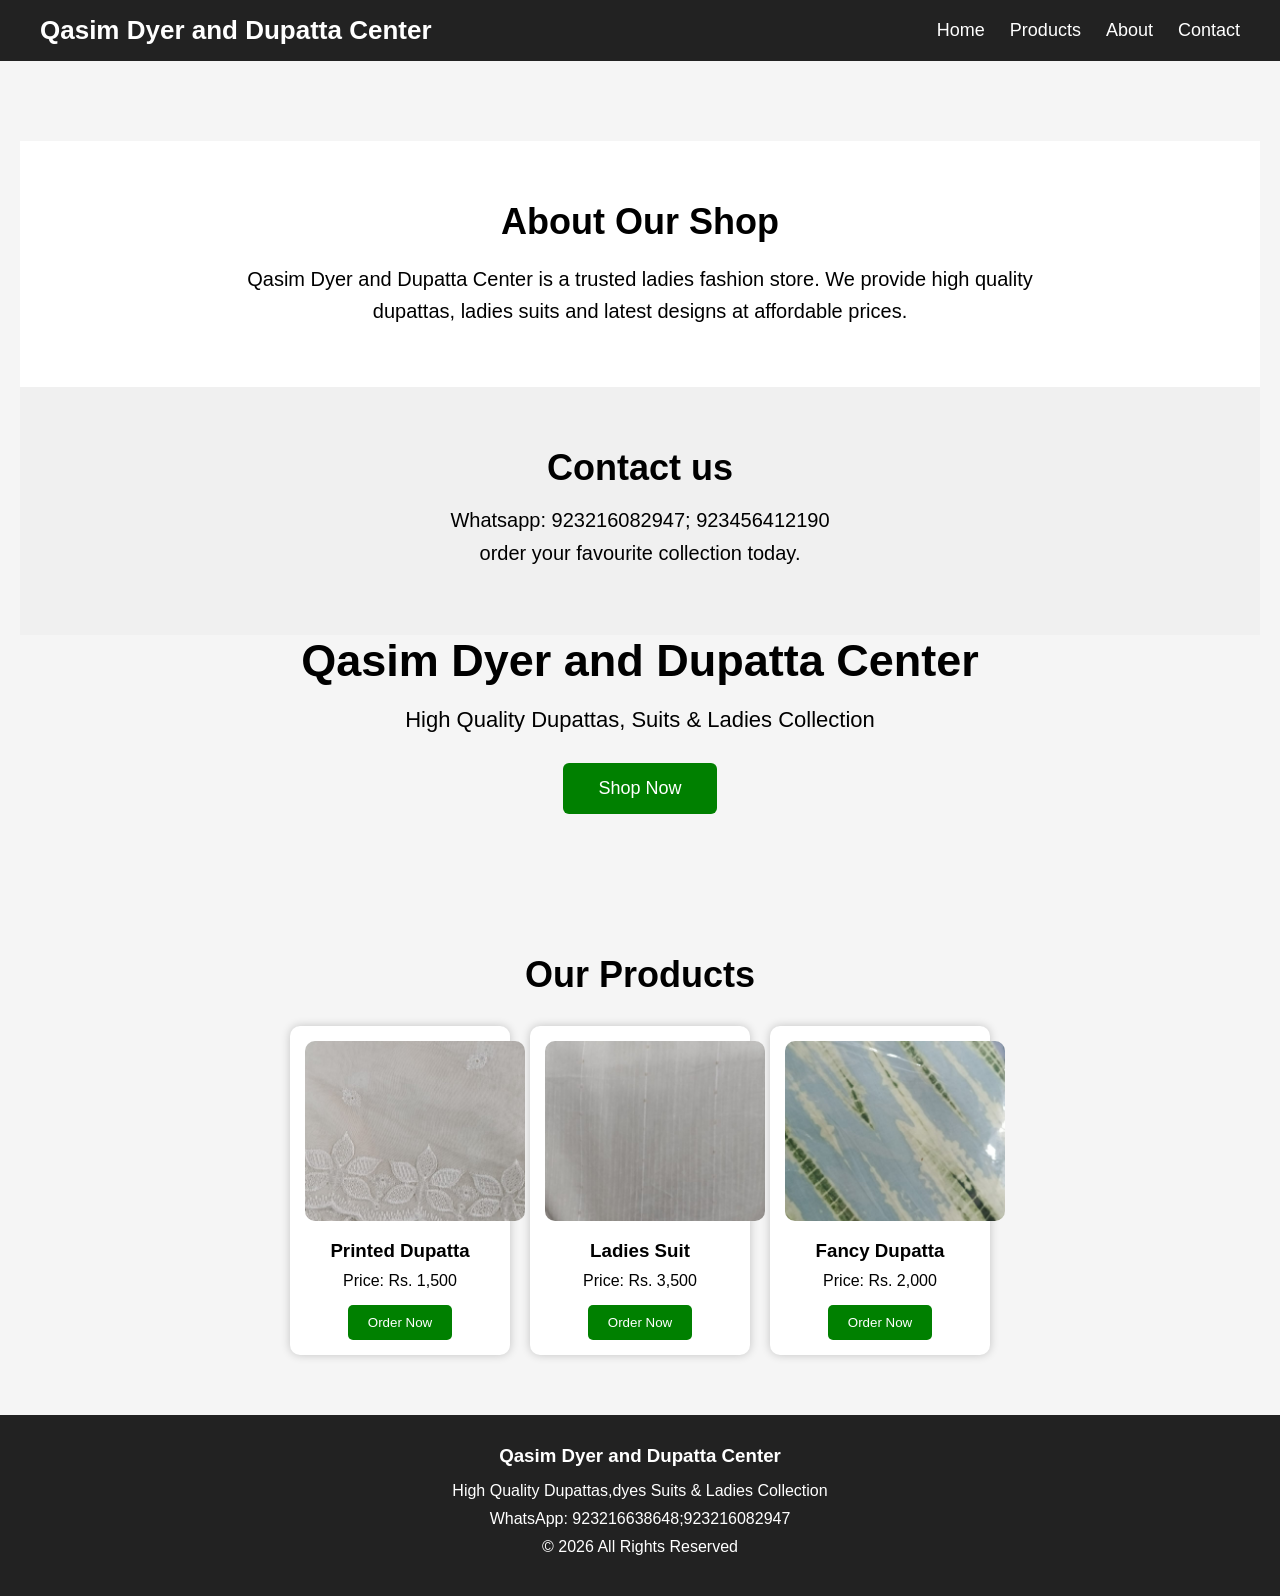
==== index.html @ f5b00004 "Add files via upload" ====
<!DOCTYPE html>
<html lang="en">

<head>
    <meta charset="UTF-8">
    <meta name="viewport" content="width=device-width, initial-scale=1.0">
    <title>Qasim Dyer and Dupatta Center</title>

    <link rel="stylesheet" href="style.css">
</head>

<body>

    <nav>
        <div class="logo">Qasim Dyer and Dupatta Center</div>

        <ul>
            <li><a href="#home">Home</a></li>

<li><a href="#products">Products</a></li>

<li><a href="#about">About</a></li>

<li><a href="#contact">Contact</a></li>
        </ul>
    </nav>

    <section class="hero" id="home">
        <section class="about" id="about">

<h2>About Our Shop</h2>

<p>
Qasim Dyer and Dupatta Center is a trusted ladies fashion store.
We provide high quality dupattas, ladies suits and latest designs
at affordable prices.
</p>

</section>
        <section class="contact" id="contact">
            <h2>Contact us</h2>
            <p>Whatsapp: 923216082947; 923456412190</p>
            <p>order your favourite collection today.</p>
        </section>
        <h1>Qasim Dyer and Dupatta Center</h1>

        <p>High Quality Dupattas, Suits & Ladies Collection</p>

        <a href="#products">
    <button>Shop Now</button>
</a>
    </section>
    <section class="products" id="products">

    <h2>Our Products</h2>
    <div class="products-container">

    <div class="product-card">
        <img src="images/dupatta1.jpg" alt=printed Dupatta">
        <h3>Printed Dupatta</h3>
        <p>Price: Rs. 1,500</p>
        <a href="https://wa.me/923216082947?text=Assalam-o-Alaikum,%20I%20want%20to%20order%20Printed%20Dupatta." target="_blank">
    <button>Order Now</button>
</a>
    </div>

    <div class="product-card">
        <img src="images/dupatta2.jpg" alt="Fancy Dupatta">
        <h3>Ladies Suit</h3>
        <p>Price: Rs. 3,500</p>
        <a href="https://wa.me/923456412190?text=Assalam-o-Alaikum,%20I%20want%20to%20order%20Ladies%20Suit." target="_blank">
    <button>Order Now</button>
</a>
    </div>

    <div class="product-card">
        <img src="images/suit1.jpg" alt="Ladies Suit">
        <h3>Fancy Dupatta</h3>
        <p>Price: Rs. 2,000</p>
       <a href="https://wa.me/923216082947?text=Assalam-o-Alaikum,%20I%20want%20to%20order%20Fancy%20Dupatta." target="_blank">
    <button>Order Now</button>
</a>
    </div>
</div>

</section>
<footer>

    <h3>Qasim Dyer and Dupatta Center</h3>

    <p>High Quality Dupattas,dyes Suits & Ladies Collection</p>

    <p>WhatsApp: 923216638648;923216082947</p>

    <p>© 2026 All Rights Reserved</p>

</footer>

    <script src="script.js"></script>

</body>

</html>
---- style.css ----
*{
    margin:0;
    padding:0;
    box-sizing:border-box;
}

body{
    font-family:Arial, sans-serif;
    background:#f5f5f5;
}

/* Navigation Bar */

nav{
    background:#222;
    color:white;
    display:flex;
    justify-content:space-between;
    align-items:center;
    padding:15px 40px;
}

.logo{
    font-size:26px;
    font-weight:bold;
}

nav ul{
    display:flex;
    list-style:none;
}

nav ul li{
    margin-left:25px;
}

nav ul li a{
    color:white;
    text-decoration:none;
    font-size:18px;
}

nav ul li a:hover{
    color:yellow;
}

/* Hero Section */

.hero{
    text-align:center;
    padding:80px 20px;
}

.hero h1{
    font-size:45px;
    margin-bottom:20px;
}

.hero p{
    font-size:22px;
    margin-bottom:30px;
}

.hero button{
    background:green;
    color:white;
    border:none;
    padding:15px 35px;
    font-size:18px;
    border-radius:6px;
    cursor:pointer;
}

.hero button:hover{
    background:darkgreen;
}

/* Products Section */

.products{
    padding:60px 20px;
    text-align:center;
}

.products h2{
    font-size:36px;
    margin-bottom:30px;
}

.products-container{
    display:flex;
    justify-content:center;
    gap:30px;
    flex-wrap:wrap;
}

.product-card{
    width:250px;
    background:white;
    padding:15px;
    border-radius:10px;
    box-shadow:0 0 10px rgba(0,0,0,0.2);
    text-align:center;
}

.product-card img{
    width:100%;
    height:200px;
    object-fit:cover;
    border-radius:10px;
    margin-bottom:15px;
}

.product-card h3{
    margin-bottom:10px;
}

.product-card p{
    margin-bottom:15px;
}

.product-card button{
    background:green;
    color:white;
    border:none;
    padding:10px 20px;
    border-radius:5px;
    cursor:pointer;
}

.product-card button:hover{
    background:darkgreen;}.products-container{
    display:flex !important;
    justify-content:center !important;
    gap:20px !important;
    flex-wrap:nowrap !important;
}

.product-card{
    width:220px !important;
}

.product-card img{
    width:220px !important;
    height:180px !important;
}
/* About Section */

.about{
    padding:60px 20px;
    text-align:center;
    background:white;
}

.about h2{
    font-size:36px;
    margin-bottom:20px;
}

.about p{
    font-size:20px;
    max-width:800px;
    margin:auto;
    line-height:1.6;
}


/* Contact Section */

.contact{
    padding:60px 20px;
    text-align:center;
    background:#f0f0f0;
}

.contact h2{
    font-size:36px;
    margin-bottom:20px;
}

.contact p{
    font-size:20px;
    margin-bottom:10px;
}
/* Footer */

footer{
    background:#222;
    color:white;
    text-align:center;
    padding:30px 20px;
}

footer h3{
    margin-bottom:15px;
}

footer p{
    margin-bottom:10px;
}
/* Mobile Responsive */

@media(max-width:768px){

    nav{
        flex-direction:column;
        padding:15px 20px;
    }

    .logo{
        font-size:22px;
        margin-bottom:15px;
        text-align:center;
    }

    nav ul{
        flex-direction:column;
        text-align:center;
    }

    nav ul li{
        margin:10px 0;
    }


    .hero h1{
        font-size:32px;
    }

    .hero p{
        font-size:18px;
    }


    .products-container{
        flex-direction:column;
        align-items:center;
    }
    .product-card{
        width:90% !important;
    }
    .product-card img{
        width:100% !important;
        height:220px !important;
    }
}
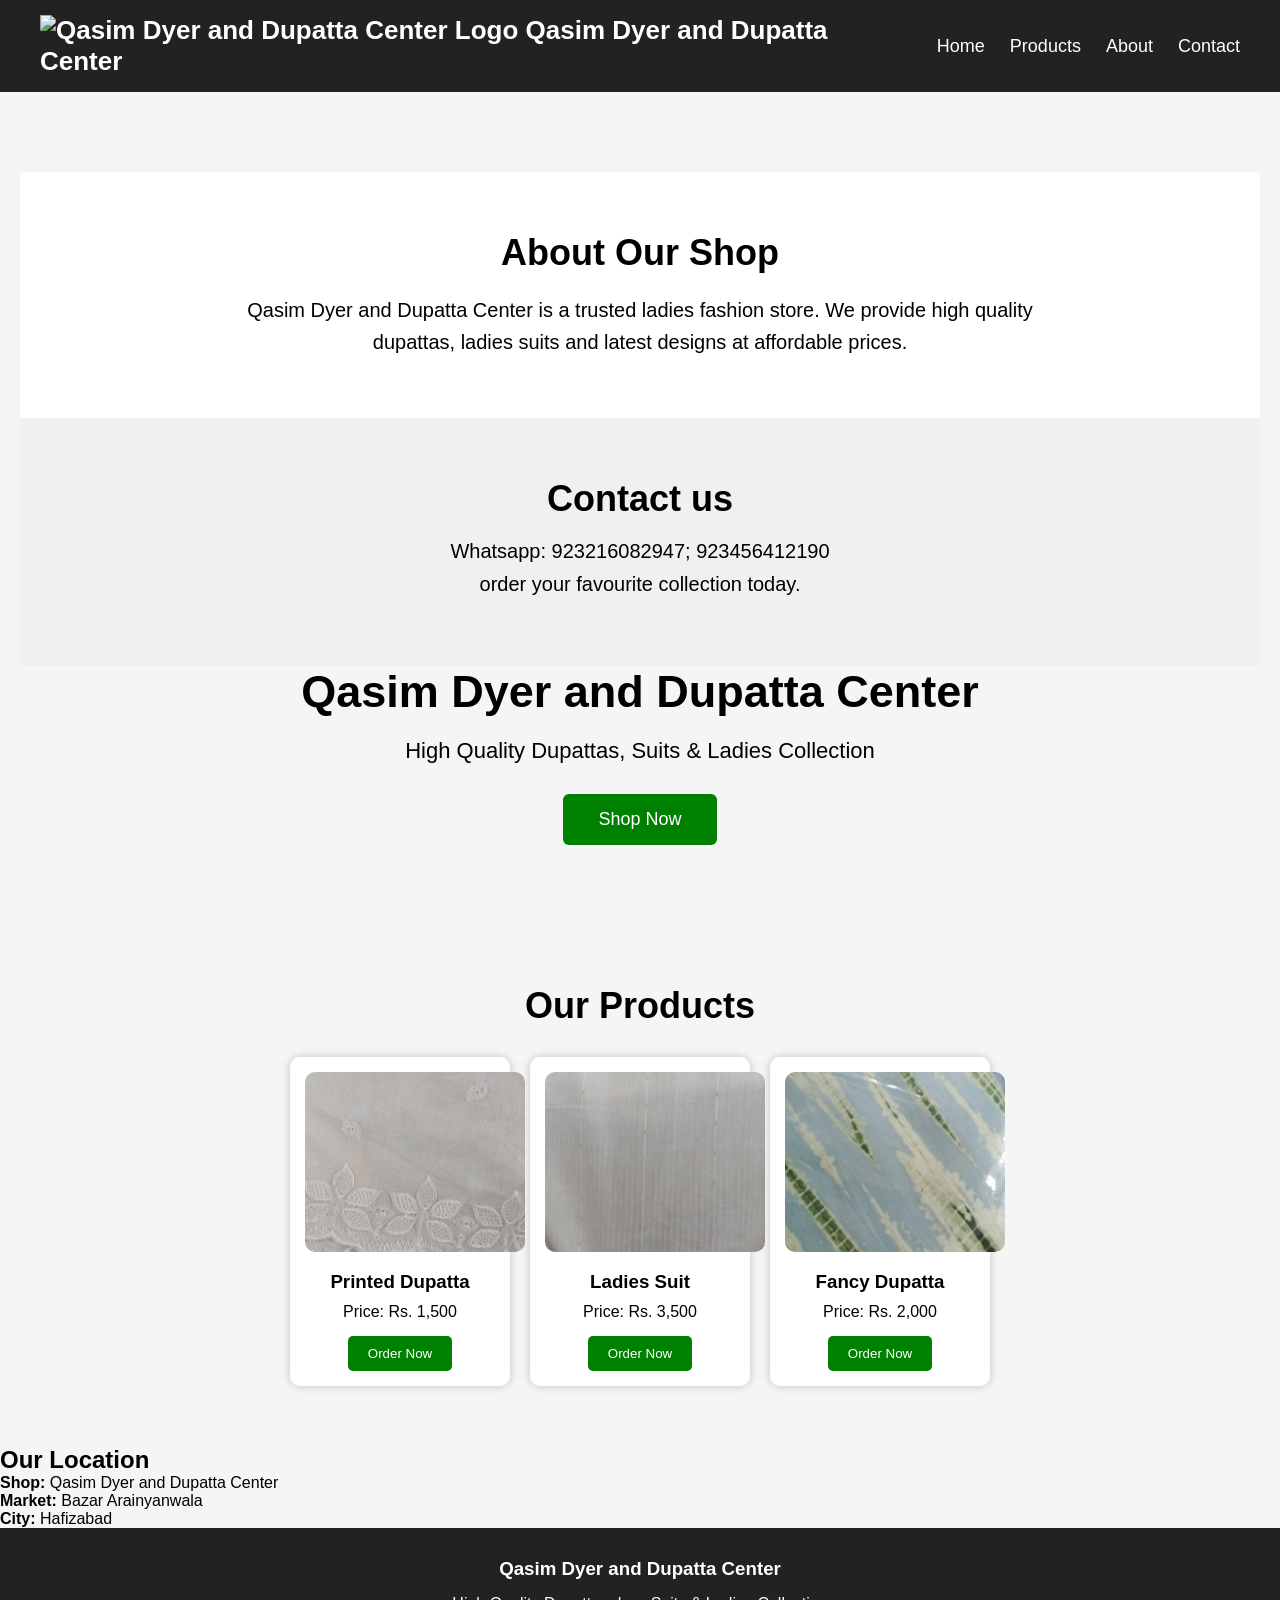
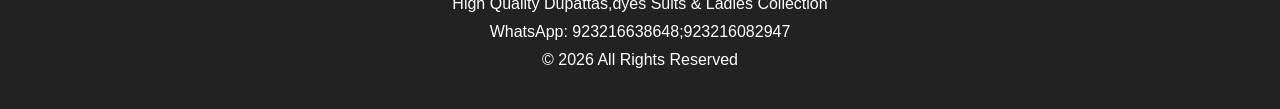
==== commit e513c352: "Update index.html" ====
--- a/index.html
+++ b/index.html
@@ -4,7 +4,11 @@
 <head>
     <meta charset="UTF-8">
     <meta name="viewport" content="width=device-width, initial-scale=1.0">
-    <title>Qasim Dyer and Dupatta Center</title>
+    <meta name="google-site-verification" content="7e7A2mH9EqvrK-CIzZwHQ8gjVrmVfuUM3y3GtttHJRY" />
+    <meta name="description" content="Qasim Dyer and Dupatta Center in Bazar Arainyanwala, Hafizabad. High quality dupattas, ladies suits and fashion collection.">
+
+<meta name="keywords" content="Dupatta, Ladies Suit, Hafizabad, Bazar Arainyanwala, Qasim Dyer">
+    <title>Qasim Dyer and Dupatta Center | Dupattas & Ladies Suits in Hafizabad</title>
 
     <link rel="stylesheet" href="style.css">
 </head>
@@ -12,7 +16,10 @@
 <body>
 
     <nav>
-        <div class="logo">Qasim Dyer and Dupatta Center</div>
+        <div class="logo">
+    <img src="images/logo.png" alt="Qasim Dyer and Dupatta Center Logo">
+    <span>Qasim Dyer and Dupatta Center</span>
+</div>
 
         <ul>
             <li><a href="#home">Home</a></li>
@@ -84,6 +91,17 @@
 </div>
 
 </section>
+<section class="location" id="location">
+
+    <h2>Our Location</h2>
+
+    <p><strong>Shop:</strong> Qasim Dyer and Dupatta Center</p>
+
+    <p><strong>Market:</strong> Bazar Arainyanwala</p>
+
+    <p><strong>City:</strong> Hafizabad</p>
+
+</section>
 <footer>
 
     <h3>Qasim Dyer and Dupatta Center</h3>
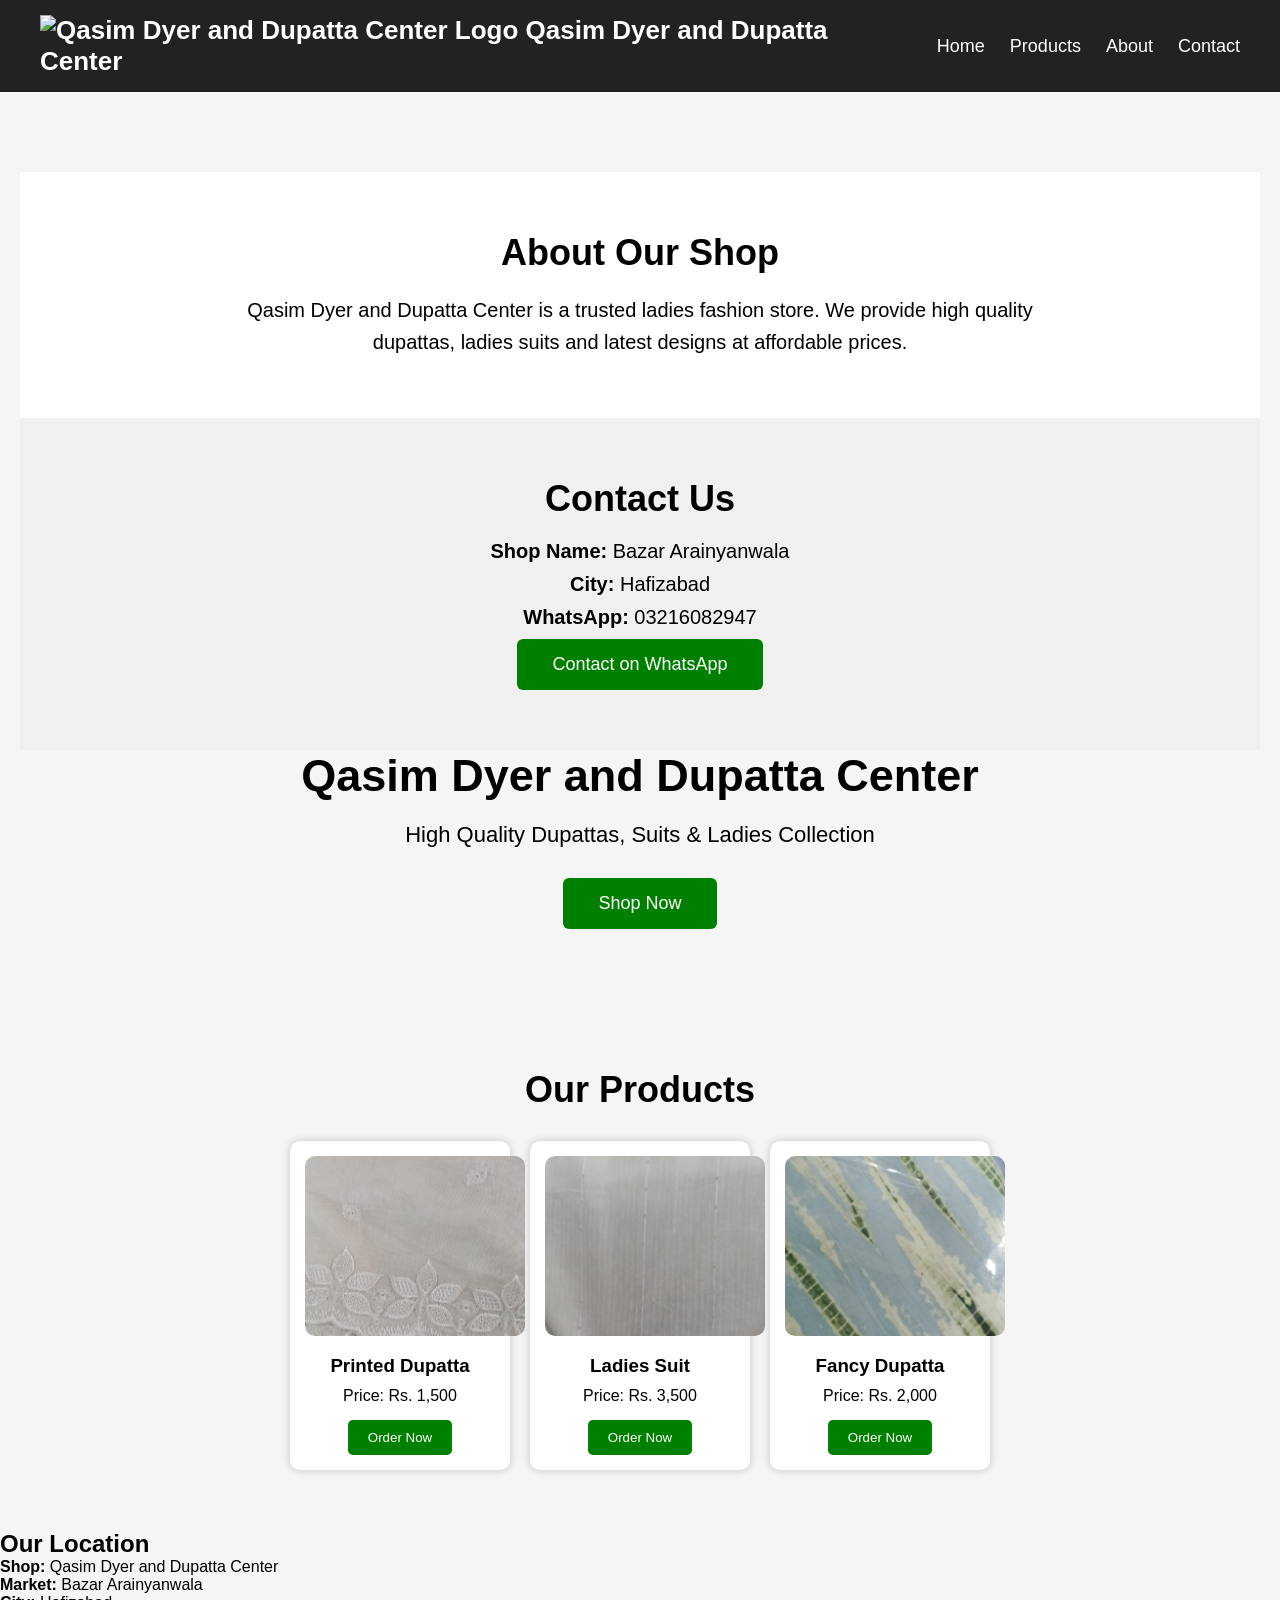
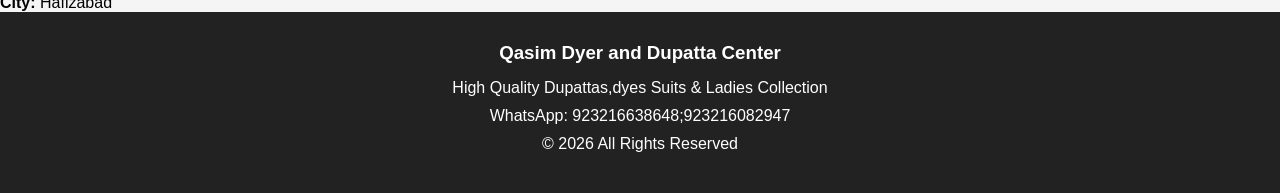
==== commit 5f2bf2a6: "Fix HTML structure and update contact information" ====
--- a/index.html
+++ b/index.html
@@ -4,6 +4,7 @@
 <head>
     <meta charset="UTF-8">
     <meta name="viewport" content="width=device-width, initial-scale=1.0">
+    <meta name="description" content="Bazar Arainyanwala, Hafizabad میں Qasim Dyer and Dupatta Center سے اعلیٰ معیار کے دوپٹے، خواتین کے سوٹس اور لیڈیز کلیکشن حاصل کریں۔">
     <meta name="google-site-verification" content="7e7A2mH9EqvrK-CIzZwHQ8gjVrmVfuUM3y3GtttHJRY" />
     <meta name="description" content="Qasim Dyer and Dupatta Center in Bazar Arainyanwala, Hafizabad. High quality dupattas, ladies suits and fashion collection.">
 
@@ -45,10 +46,20 @@
 
 </section>
         <section class="contact" id="contact">
-            <h2>Contact us</h2>
-            <p>Whatsapp: 923216082947; 923456412190</p>
-            <p>order your favourite collection today.</p>
-        </section>
+
+    <h2>Contact Us</h2>
+
+    <p><strong>Shop Name:</strong> Bazar Arainyanwala</p>
+
+    <p><strong>City:</strong> Hafizabad</p>
+
+    <p><strong>WhatsApp:</strong> 03216082947</p>
+
+    <a href="https://wa.me/923216082947?text=Assalam-o-Alaikum,%20I%20want%20to%20order%20from%20your%20shop." target="_blank">
+        <button>Contact on WhatsApp</button>
+    </a>
+
+</section>
         <h1>Qasim Dyer and Dupatta Center</h1>
 
         <p>High Quality Dupattas, Suits & Ladies Collection</p>
@@ -118,4 +129,4 @@
 
 </body>
 
-</html>+</html>
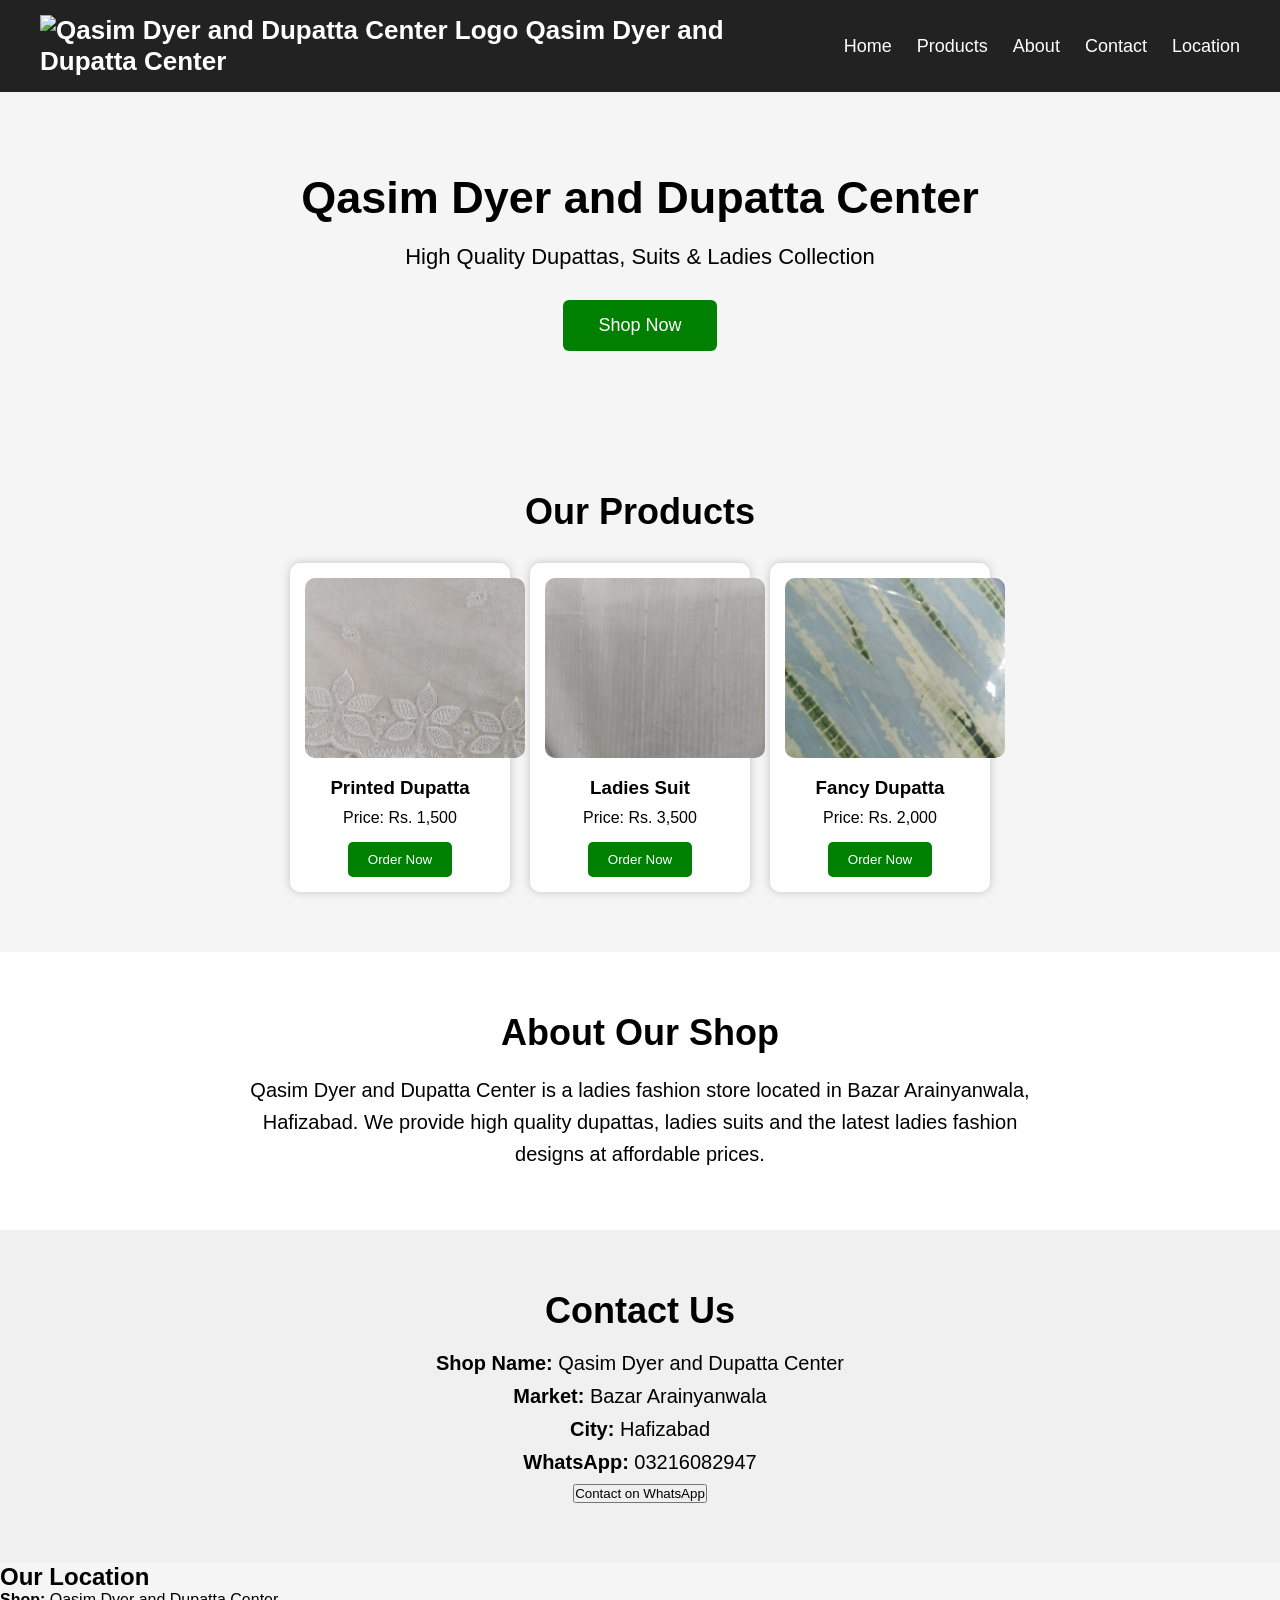
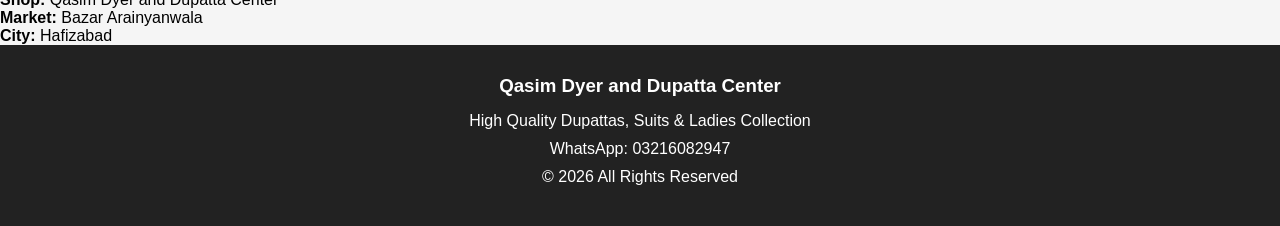
==== commit 07917163: "Revise index.html for improved layout and content Updated HTML structure and content for Qasim Dyer " ====
--- a/index.html
+++ b/index.html
@@ -4,11 +4,18 @@
 <head>
     <meta charset="UTF-8">
     <meta name="viewport" content="width=device-width, initial-scale=1.0">
-    <meta name="description" content="Bazar Arainyanwala, Hafizabad میں Qasim Dyer and Dupatta Center سے اعلیٰ معیار کے دوپٹے، خواتین کے سوٹس اور لیڈیز کلیکشن حاصل کریں۔">
-    <meta name="google-site-verification" content="7e7A2mH9EqvrK-CIzZwHQ8gjVrmVfuUM3y3GtttHJRY" />
-    <meta name="description" content="Qasim Dyer and Dupatta Center in Bazar Arainyanwala, Hafizabad. High quality dupattas, ladies suits and fashion collection.">
-
-<meta name="keywords" content="Dupatta, Ladies Suit, Hafizabad, Bazar Arainyanwala, Qasim Dyer">
+
+    <meta name="description"
+        content="Qasim Dyer and Dupatta Center in Bazar Arainyanwala, Hafizabad. High quality dupattas, ladies suits and fashion collection at affordable prices.">
+
+    <meta name="keywords"
+        content="Qasim Dyer and Dupatta Center, Dupatta, Ladies Suit, Hafizabad, Bazar Arainyanwala">
+
+    <meta name="google-site-verification"
+        content="7e7A2mH9EqvrK-CIzZwHQ8gjVrmVfuUM3y3GtttHJRY">
+
+    <meta name="author" content="Qasim Dyer and Dupatta Center">
+
     <title>Qasim Dyer and Dupatta Center | Dupattas & Ladies Suits in Hafizabad</title>
 
     <link rel="stylesheet" href="style.css">
@@ -16,114 +23,280 @@
 
 <body>
 
+    <!-- Navigation Bar -->
+
     <nav>
+
         <div class="logo">
-    <img src="images/logo.png" alt="Qasim Dyer and Dupatta Center Logo">
-    <span>Qasim Dyer and Dupatta Center</span>
-</div>
+
+            <img src="images/logo.png"
+                alt="Qasim Dyer and Dupatta Center Logo">
+
+            <span>Qasim Dyer and Dupatta Center</span>
+
+        </div>
 
         <ul>
-            <li><a href="#home">Home</a></li>
-
-<li><a href="#products">Products</a></li>
-
-<li><a href="#about">About</a></li>
-
-<li><a href="#contact">Contact</a></li>
+
+            <li>
+                <a href="#home">Home</a>
+            </li>
+
+            <li>
+                <a href="#products">Products</a>
+            </li>
+
+            <li>
+                <a href="#about">About</a>
+            </li>
+
+            <li>
+                <a href="#contact">Contact</a>
+            </li>
+
+            <li>
+                <a href="#location">Location</a>
+            </li>
+
         </ul>
+
     </nav>
 
+
+    <!-- Home / Hero Section -->
+
     <section class="hero" id="home">
-        <section class="about" id="about">
-
-<h2>About Our Shop</h2>
-
-<p>
-Qasim Dyer and Dupatta Center is a trusted ladies fashion store.
-We provide high quality dupattas, ladies suits and latest designs
-at affordable prices.
-</p>
-
-</section>
-        <section class="contact" id="contact">
-
-    <h2>Contact Us</h2>
-
-    <p><strong>Shop Name:</strong> Bazar Arainyanwala</p>
-
-    <p><strong>City:</strong> Hafizabad</p>
-
-    <p><strong>WhatsApp:</strong> 03216082947</p>
-
-    <a href="https://wa.me/923216082947?text=Assalam-o-Alaikum,%20I%20want%20to%20order%20from%20your%20shop." target="_blank">
-        <button>Contact on WhatsApp</button>
-    </a>
-
-</section>
-        <h1>Qasim Dyer and Dupatta Center</h1>
-
-        <p>High Quality Dupattas, Suits & Ladies Collection</p>
+
+        <h1>
+            Qasim Dyer and Dupatta Center
+        </h1>
+
+        <p>
+            High Quality Dupattas, Suits & Ladies Collection
+        </p>
 
         <a href="#products">
-    <button>Shop Now</button>
-</a>
-    </section>
+
+            <button>
+                Shop Now
+            </button>
+
+        </a>
+
+    </section>
+
+
+    <!-- Products Section -->
+
     <section class="products" id="products">
 
-    <h2>Our Products</h2>
-    <div class="products-container">
-
-    <div class="product-card">
-        <img src="images/dupatta1.jpg" alt=printed Dupatta">
-        <h3>Printed Dupatta</h3>
-        <p>Price: Rs. 1,500</p>
-        <a href="https://wa.me/923216082947?text=Assalam-o-Alaikum,%20I%20want%20to%20order%20Printed%20Dupatta." target="_blank">
-    <button>Order Now</button>
-</a>
-    </div>
-
-    <div class="product-card">
-        <img src="images/dupatta2.jpg" alt="Fancy Dupatta">
-        <h3>Ladies Suit</h3>
-        <p>Price: Rs. 3,500</p>
-        <a href="https://wa.me/923456412190?text=Assalam-o-Alaikum,%20I%20want%20to%20order%20Ladies%20Suit." target="_blank">
-    <button>Order Now</button>
-</a>
-    </div>
-
-    <div class="product-card">
-        <img src="images/suit1.jpg" alt="Ladies Suit">
-        <h3>Fancy Dupatta</h3>
-        <p>Price: Rs. 2,000</p>
-       <a href="https://wa.me/923216082947?text=Assalam-o-Alaikum,%20I%20want%20to%20order%20Fancy%20Dupatta." target="_blank">
-    <button>Order Now</button>
-</a>
-    </div>
-</div>
-
-</section>
-<section class="location" id="location">
-
-    <h2>Our Location</h2>
-
-    <p><strong>Shop:</strong> Qasim Dyer and Dupatta Center</p>
-
-    <p><strong>Market:</strong> Bazar Arainyanwala</p>
-
-    <p><strong>City:</strong> Hafizabad</p>
-
-</section>
-<footer>
-
-    <h3>Qasim Dyer and Dupatta Center</h3>
-
-    <p>High Quality Dupattas,dyes Suits & Ladies Collection</p>
-
-    <p>WhatsApp: 923216638648;923216082947</p>
-
-    <p>© 2026 All Rights Reserved</p>
-
-</footer>
+        <h2>
+            Our Products
+        </h2>
+
+        <div class="products-container">
+
+
+            <!-- Product Card 1 -->
+
+            <div class="product-card">
+
+                <img
+                    src="images/dupatta1.jpg"
+                    alt="Printed Dupatta">
+
+                <h3>
+                    Printed Dupatta
+                </h3>
+
+                <p>
+                    Price: Rs. 1,500
+                </p>
+
+                <a
+                    href="https://wa.me/923216082947?text=Assalam-o-Alaikum,%20I%20want%20to%20order%20Printed%20Dupatta."
+                    target="_blank">
+
+                    <button>
+                        Order Now
+                    </button>
+
+                </a>
+
+            </div>
+
+
+            <!-- Product Card 2 -->
+
+            <div class="product-card">
+
+                <img
+                    src="images/dupatta2.jpg"
+                    alt="Ladies Suit">
+
+                <h3>
+                    Ladies Suit
+                </h3>
+
+                <p>
+                    Price: Rs. 3,500
+                </p>
+
+                <a
+                    href="https://wa.me/923456412190?text=Assalam-o-Alaikum,%20I%20want%20to%20order%20Ladies%20Suit."
+                    target="_blank">
+
+                    <button>
+                        Order Now
+                    </button>
+
+                </a>
+
+            </div>
+
+
+            <!-- Product Card 3 -->
+
+            <div class="product-card">
+
+                <img
+                    src="images/suit1.jpg"
+                    alt="Fancy Dupatta">
+
+                <h3>
+                    Fancy Dupatta
+                </h3>
+
+                <p>
+                    Price: Rs. 2,000
+                </p>
+
+                <a
+                    href="https://wa.me/923216082947?text=Assalam-o-Alaikum,%20I%20want%20to%20order%20Fancy%20Dupatta."
+                    target="_blank">
+
+                    <button>
+                        Order Now
+                    </button>
+
+                </a>
+
+            </div>
+
+        </div>
+
+    </section>
+
+
+    <!-- About Section -->
+
+    <section class="about" id="about">
+
+        <h2>
+            About Our Shop
+        </h2>
+
+        <p>
+            Qasim Dyer and Dupatta Center is a ladies fashion store
+            located in Bazar Arainyanwala, Hafizabad.
+            We provide high quality dupattas, ladies suits and the latest
+            ladies fashion designs at affordable prices.
+        </p>
+
+    </section>
+
+
+    <!-- Contact Section -->
+
+    <section class="contact" id="contact">
+
+        <h2>
+            Contact Us
+        </h2>
+
+        <p>
+            <strong>Shop Name:</strong>
+            Qasim Dyer and Dupatta Center
+        </p>
+
+        <p>
+            <strong>Market:</strong>
+            Bazar Arainyanwala
+        </p>
+
+        <p>
+            <strong>City:</strong>
+            Hafizabad
+        </p>
+
+        <p>
+            <strong>WhatsApp:</strong>
+            03216082947
+        </p>
+
+        <a
+            href="https://wa.me/923216082947?text=Assalam-o-Alaikum,%20I%20want%20to%20order%20from%20your%20shop."
+            target="_blank">
+
+            <button>
+                Contact on WhatsApp
+            </button>
+
+        </a>
+
+    </section>
+
+
+    <!-- Location Section -->
+
+    <section class="location" id="location">
+
+        <h2>
+            Our Location
+        </h2>
+
+        <p>
+            <strong>Shop:</strong>
+            Qasim Dyer and Dupatta Center
+        </p>
+
+        <p>
+            <strong>Market:</strong>
+            Bazar Arainyanwala
+        </p>
+
+        <p>
+            <strong>City:</strong>
+            Hafizabad
+        </p>
+
+    </section>
+
+
+    <!-- Footer -->
+
+    <footer>
+
+        <h3>
+            Qasim Dyer and Dupatta Center
+        </h3>
+
+        <p>
+            High Quality Dupattas, Suits & Ladies Collection
+        </p>
+
+        <p>
+            WhatsApp: 03216082947
+        </p>
+
+        <p>
+            © 2026 All Rights Reserved
+        </p>
+
+    </footer>
+
+
+    <!-- JavaScript -->
 
     <script src="script.js"></script>
 
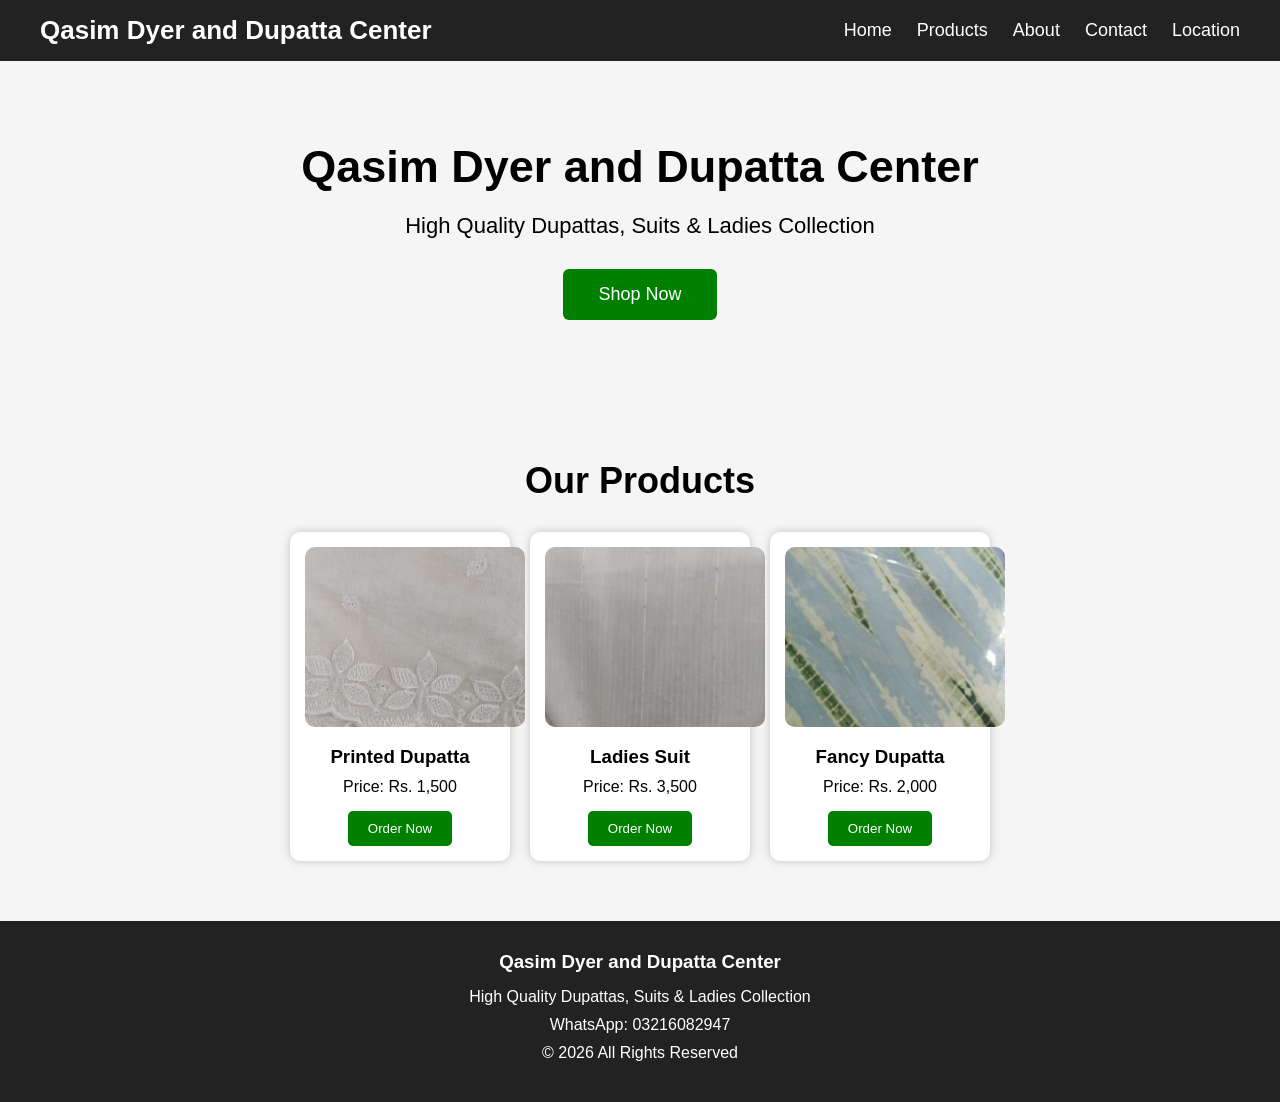
==== commit 42ea5078: "gallery added" ====
--- a/index.html
+++ b/index.html
@@ -4,19 +4,7 @@
 <head>
     <meta charset="UTF-8">
     <meta name="viewport" content="width=device-width, initial-scale=1.0">
-
-    <meta name="description"
-        content="Qasim Dyer and Dupatta Center in Bazar Arainyanwala, Hafizabad. High quality dupattas, ladies suits and fashion collection at affordable prices.">
-
-    <meta name="keywords"
-        content="Qasim Dyer and Dupatta Center, Dupatta, Ladies Suit, Hafizabad, Bazar Arainyanwala">
-
-    <meta name="google-site-verification"
-        content="7e7A2mH9EqvrK-CIzZwHQ8gjVrmVfuUM3y3GtttHJRY">
-
-    <meta name="author" content="Qasim Dyer and Dupatta Center">
-
-    <title>Qasim Dyer and Dupatta Center | Dupattas & Ladies Suits in Hafizabad</title>
+    <title>Qasim Dyer and Dupatta Center</title>
 
     <link rel="stylesheet" href="style.css">
 </head>
@@ -26,15 +14,7 @@
     <!-- Navigation Bar -->
 
     <nav>
-
-        <div class="logo">
-
-            <img src="images/logo.png"
-                alt="Qasim Dyer and Dupatta Center Logo">
-
-            <span>Qasim Dyer and Dupatta Center</span>
-
-        </div>
+        <div class="logo">Qasim Dyer and Dupatta Center</div>
 
         <ul>
 
@@ -185,97 +165,8 @@
 
         </div>
 
-    </section>
-
-
-    <!-- About Section -->
-
-    <section class="about" id="about">
-
-        <h2>
-            About Our Shop
-        </h2>
-
-        <p>
-            Qasim Dyer and Dupatta Center is a ladies fashion store
-            located in Bazar Arainyanwala, Hafizabad.
-            We provide high quality dupattas, ladies suits and the latest
-            ladies fashion designs at affordable prices.
-        </p>
-
-    </section>
-
-
-    <!-- Contact Section -->
-
-    <section class="contact" id="contact">
-
-        <h2>
-            Contact Us
-        </h2>
-
-        <p>
-            <strong>Shop Name:</strong>
-            Qasim Dyer and Dupatta Center
-        </p>
-
-        <p>
-            <strong>Market:</strong>
-            Bazar Arainyanwala
-        </p>
-
-        <p>
-            <strong>City:</strong>
-            Hafizabad
-        </p>
-
-        <p>
-            <strong>WhatsApp:</strong>
-            03216082947
-        </p>
-
-        <a
-            href="https://wa.me/923216082947?text=Assalam-o-Alaikum,%20I%20want%20to%20order%20from%20your%20shop."
-            target="_blank">
-
-            <button>
-                Contact on WhatsApp
-            </button>
-
-        </a>
-
-    </section>
-
-
-    <!-- Location Section -->
-
-    <section class="location" id="location">
-
-        <h2>
-            Our Location
-        </h2>
-
-        <p>
-            <strong>Shop:</strong>
-            Qasim Dyer and Dupatta Center
-        </p>
-
-        <p>
-            <strong>Market:</strong>
-            Bazar Arainyanwala
-        </p>
-
-        <p>
-            <strong>City:</strong>
-            Hafizabad
-        </p>
-
-    </section>
-
-
-    <!-- Footer -->
-
-    <footer>
+</section>
+<footer>
 
         <h3>
             Qasim Dyer and Dupatta Center
--- a/style.css
+++ b/style.css
@@ -1,9 +1,10 @@
+html{
+    scroll-behavior:smooth;
+}
 *{
     margin:0;
     padding:0;
     box-sizing:border-box;
-}
-
 body{
     font-family:Arial, sans-serif;
     background:#f5f5f5;
@@ -21,8 +22,21 @@
 }
 
 .logo{
+    display:flex;
+    align-items:center;
+    gap:10px;
     font-size:26px;
     font-weight:bold;
+}
+
+.logo img{
+    width:50px;
+    height:50px;
+    border-radius:50%;
+}
+
+.logo span{
+    color:white;
 }
 
 nav ul{
@@ -243,4 +257,22 @@
         width:100% !important;
         height:220px !important;
     }
-}+}
+/* Location Section */
+
+.location{
+    padding:60px 20px;
+    text-align:center;
+    background:white;
+}
+
+.location h2{
+    font-size:36px;
+    margin-bottom:20px;
+}
+
+.location p{
+    font-size:20px;
+    margin-bottom:10px;
+}
+}
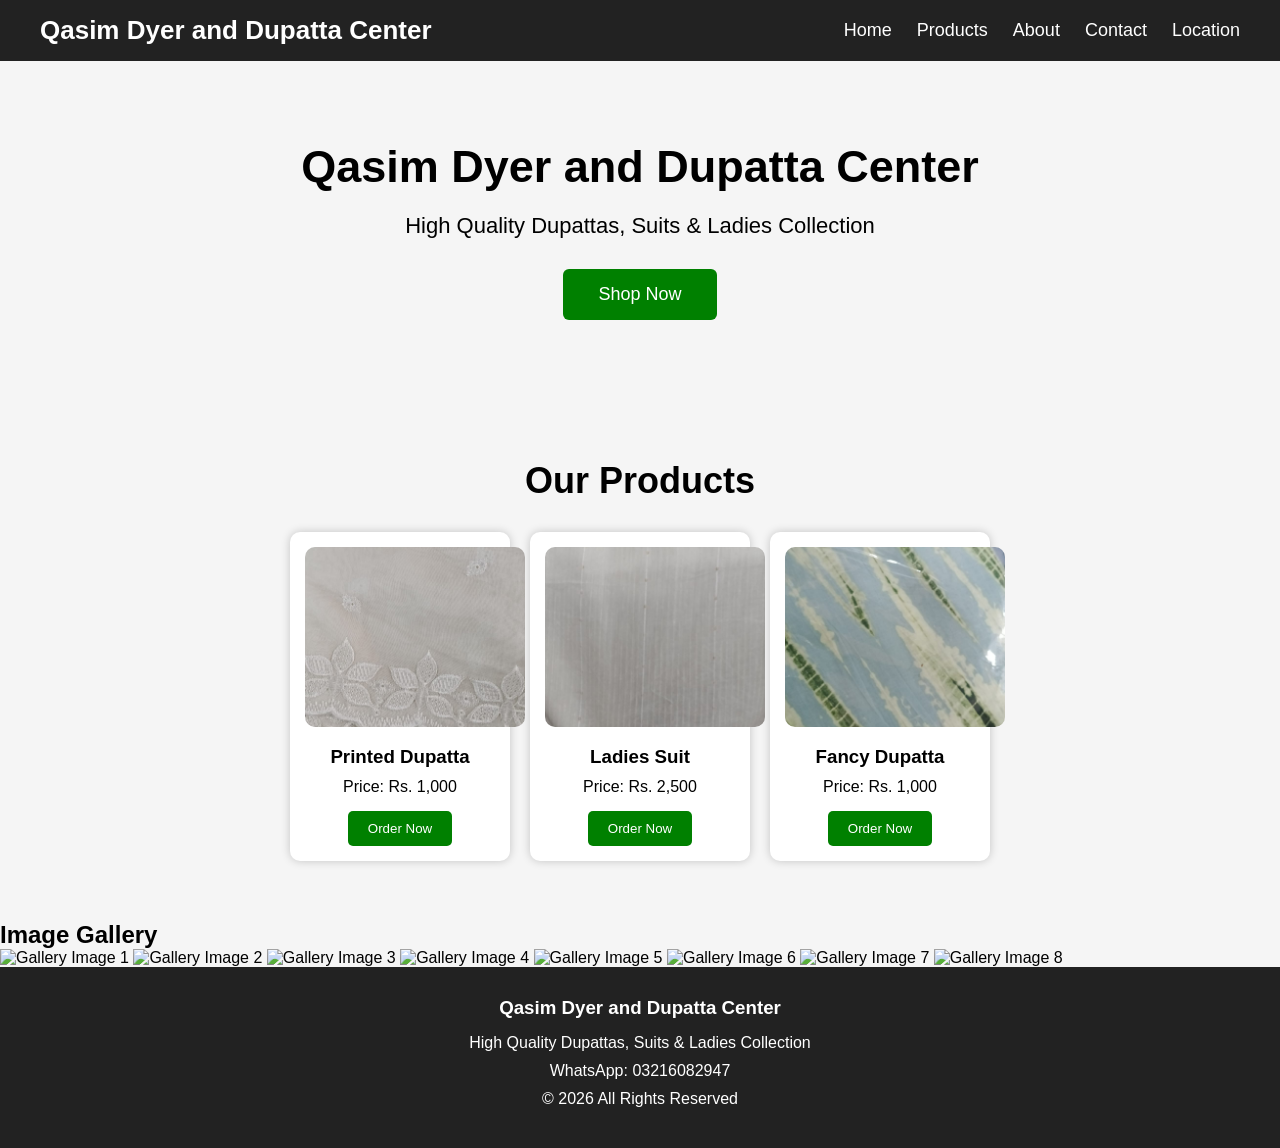
==== commit 51f4dfd0: "Modify product prices and add gallery section Updated product prices and added image gallery section" ====
--- a/index.html
+++ b/index.html
@@ -90,7 +90,7 @@
                 </h3>
 
                 <p>
-                    Price: Rs. 1,500
+                    Price: Rs. 1,000
                 </p>
 
                 <a
@@ -119,7 +119,7 @@
                 </h3>
 
                 <p>
-                    Price: Rs. 3,500
+                    Price: Rs. 2,500
                 </p>
 
                 <a
@@ -148,7 +148,7 @@
                 </h3>
 
                 <p>
-                    Price: Rs. 2,000
+                    Price: Rs. 1,000
                 </p>
 
                 <a
@@ -166,6 +166,24 @@
         </div>
 
 </section>
+    <section class="gallery" id="gallery">
+
+    <h2>Image Gallery</h2>
+
+    <div class="gallery-container">
+
+        <img src="images/gallery1.jpg" alt="Gallery Image 1">
+        <img src="images/gallery2.jpg" alt="Gallery Image 2">
+        <img src="images/gallery3.jpg" alt="Gallery Image 3">
+        <img src="images/gallery4.jpg" alt="Gallery Image 4">
+        <img src="images/gallery5.jpg" alt="Gallery Image 5">
+        <img src="images/gallery6.jpg" alt="Gallery Image 6">
+        <img src="images/gallery7.jpg" alt="Gallery Image 7">
+        <img src="images/gallery8.jpg" alt="Gallery Image 8">
+
+    </div>
+
+</section>
 <footer>
 
         <h3>
